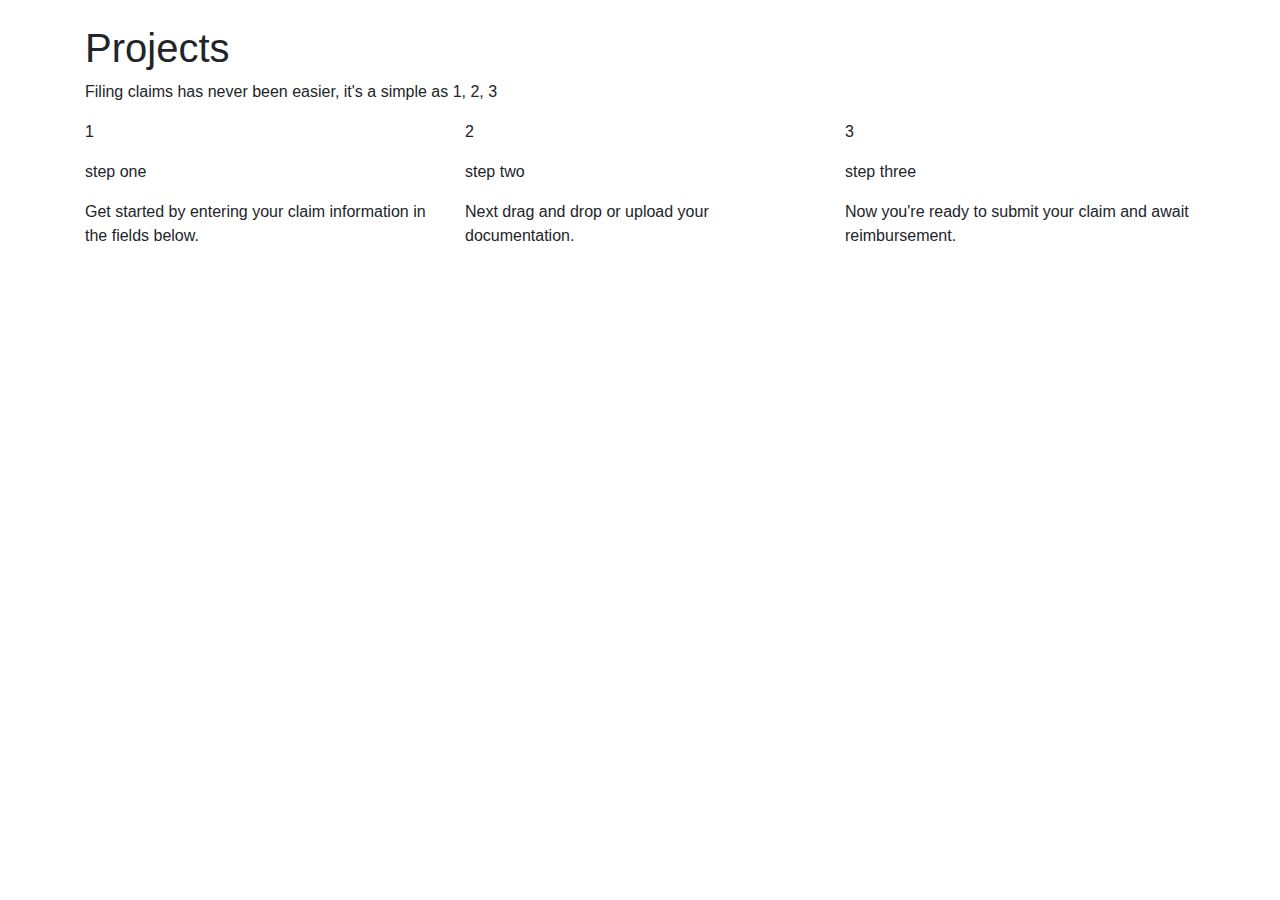
==== projects.html @ 7dd195b4 "Made Changes to Resume and Projects" ====
<!DOCTYPE html>
<html lang="en" dir="ltr">
  <head>
    <meta charset="utf-8">
    <title>Raahim Idrees</title>
    <link rel="stylesheet" href="https://stackpath.bootstrapcdn.com/bootstrap/4.3.1/css/bootstrap.min.css" integrity="sha384-ggOyR0iXCbMQv3Xipma34MD+dH/1fQ784/j6cY/iJTQUOhcWr7x9JvoRxT2MZw1T" crossorigin="anonymous">
    <link href="https://fonts.googleapis.com/css?family=Righteous&display=swap" rel="stylesheet">
    <link href="https://fonts.googleapis.com/css?family=Nunito&display=swap" rel="stylesheet">
    <link href="https://fonts.googleapis.com/css2?family=Poppins&display=swap" rel="stylesheet"> 

    <link rel="stylesheet" href="css/projects.css">

    <script type="text/javascript">
      function goToURL(val)

    </script>
    <script src="https://cdnjs.cloudflare.com/ajax/libs/popper.js/1.14.7/umd/popper.min.js" integrity="sha384-UO2eT0CpHqdSJQ6hJty5KVphtPhzWj9WO1clHTMGa3JDZwrnQq4sF86dIHNDz0W1" crossorigin="anonymous"></script>
    <script src="https://stackpath.bootstrapcdn.com/bootstrap/4.3.1/js/bootstrap.min.js" integrity="sha384-JjSmVgyd0p3pXB1rRibZUAYoIIy6OrQ6VrjIEaFf/nJGzIxFDsf4x0xIM+B07jRM" crossorigin="anonymous"></script>

  </head>


  <body>
    <div class="container">
        <a type="button" class="btn-floating btn-lg blue-gradient"><i class="fab fa-google-wallet" aria-hidden="true"></i></a>

    <div class="submitHeader">
        <h1>Projects</h1>

        <p>Filing claims has never been easier, it's a simple as 1, 2, 3</p>
    </div>
    <div class="row">
        <div class="col-md-4">
        <div class="claimSteps" id="stepOne">
            <p class="claimStepNumber">1</p>
            <p class="claimStepTitle">step one</p>
            <p class="claimStepText">Get started by entering your claim information in the fields below.</p>
        </div>
        </div>
        <div class="col-md-4">
        <div class="claimSteps" id="stepTwo">
            <p class="claimStepNumber">2</p>
            <p class="claimStepTitle">step two</p>
            <p class="claimStepText">Next drag and drop or upload your documentation.</p>
        </div>
        </div>
        <div class="col-md-4">
        <div class="claimSteps" id="stepThree">
            <p class="claimStepNumber">3</p>
            <p class="claimStepTitle">step three</p>
            <p class="claimStepText">Now you're ready to submit your claim and await reimbursement.</p>
        </div>
        </div>
    </div>
    </div>

  </body>
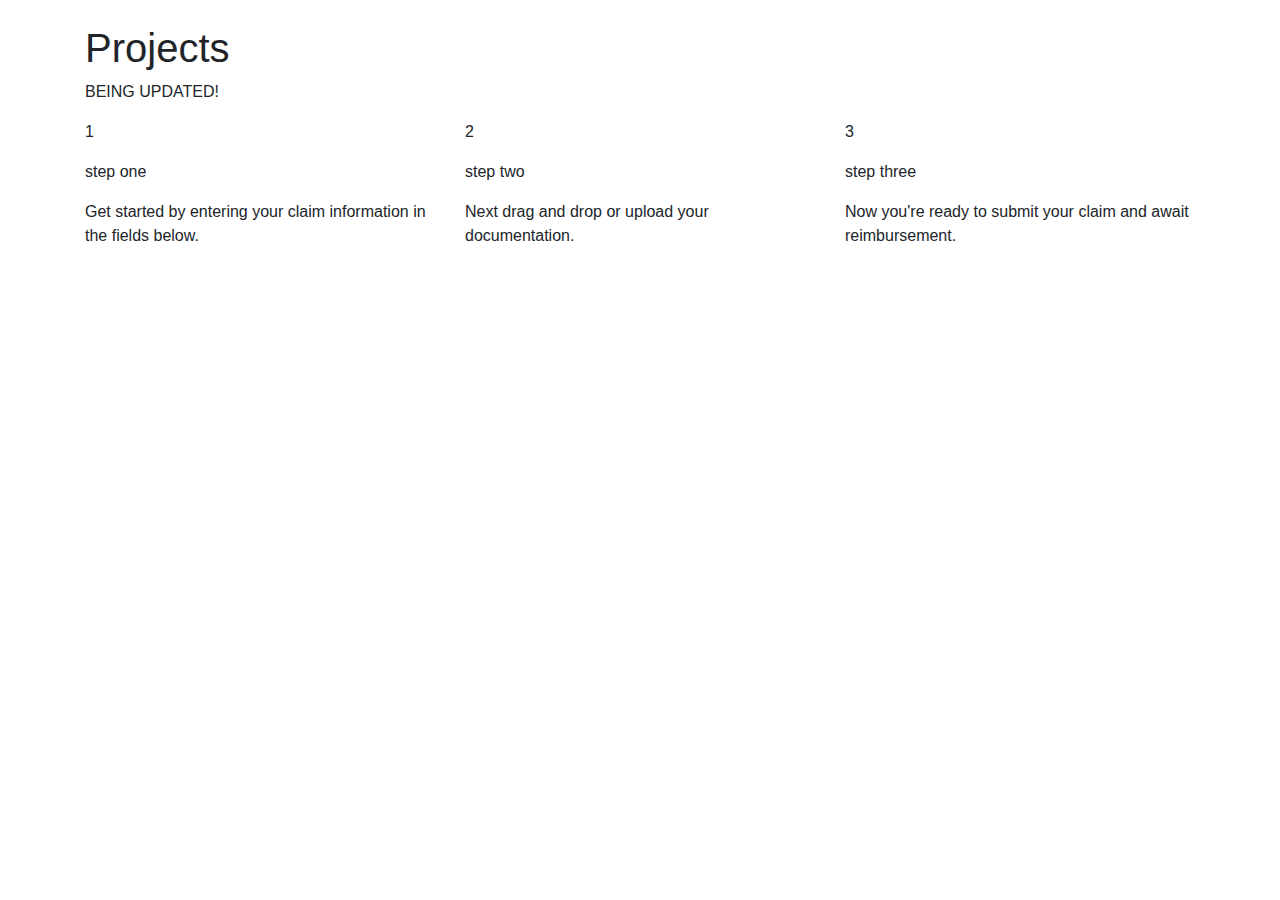
==== commit ac2d9bc3: "bug fix" ====
--- a/projects.html
+++ b/projects.html
@@ -27,7 +27,7 @@
     <div class="submitHeader">
         <h1>Projects</h1>
 
-        <p>Filing claims has never been easier, it's a simple as 1, 2, 3</p>
+        <p>BEING UPDATED!</p>
     </div>
     <div class="row">
         <div class="col-md-4">
